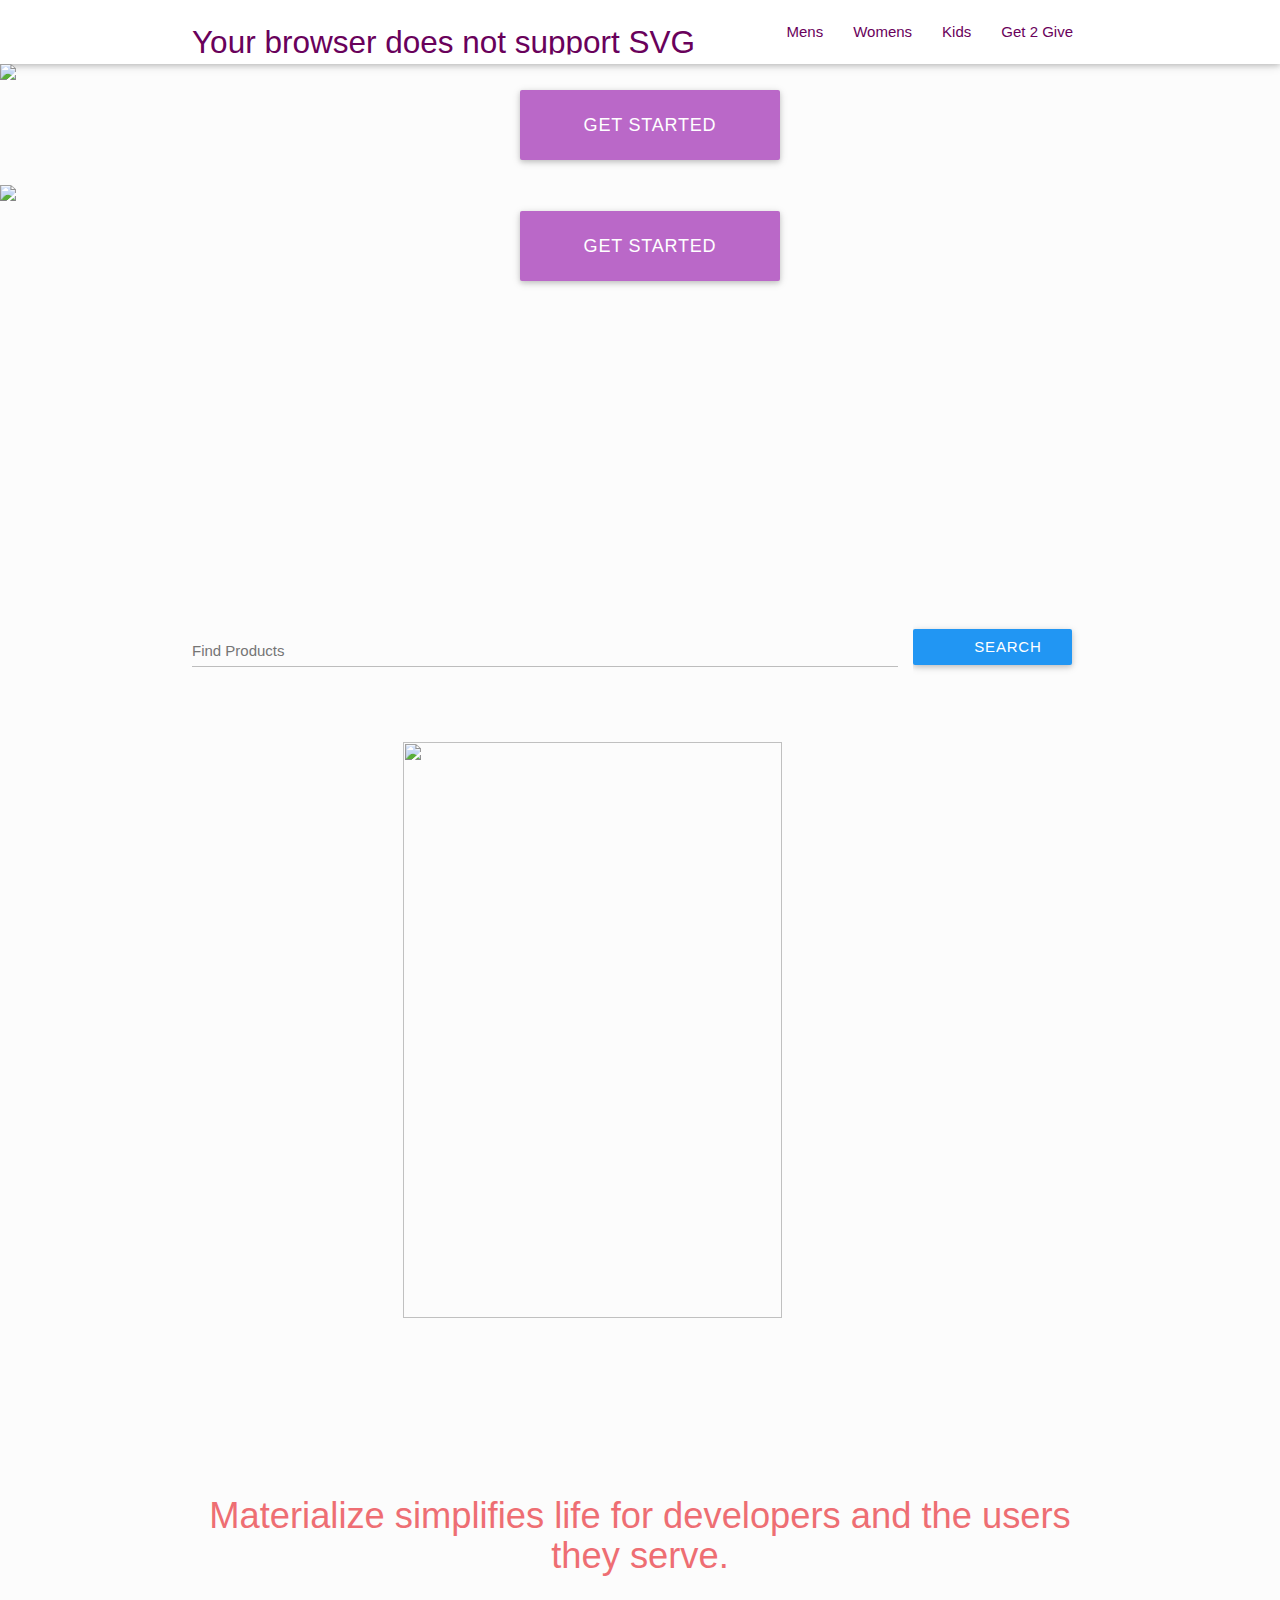
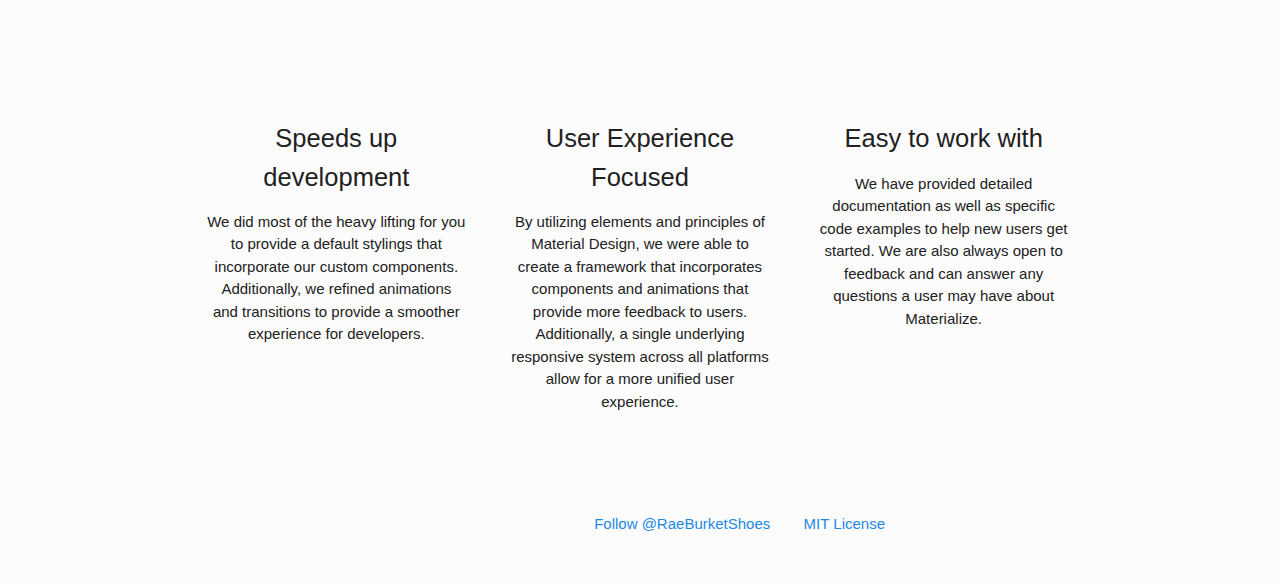
==== index.html @ afb957a3 "lots o work" ====
<html>
  <head><meta http-equiv="Content-Type" content="text/html; charset=UTF-8" />
<meta name="viewport" content="width=device-width, initial-scale=1, maximum-scale=1.0, user-scalable=no" />

<title>Materialize - Documentation</title>

<!-- Favicons -->
<link rel="apple-touch-icon-precomposed" href="images/favicon/apple-touch-icon-152x152.png" />
<meta name="msapplication-TileColor" content="#FFFFFF" />
<meta name="msapplication-TileImage" content="images/favicon/mstile-144x144.png" />
<link rel="icon" href="images/favicon/favicon-32x32.png" sizes="32x32" />

<!-- Android 5 Chrome Color -->
<meta name="theme-color" content="#EE6E73" />


<!--  CSS  -->
<link href="css/ghpages-materialize.css" type="text/css" rel="stylesheet" media="screen,projection" />
<link href='http://fonts.googleapis.com/css?family=Inconsolata' rel='stylesheet' type='text/css' />
<link href="css/prism.css" rel="stylesheet" />
  </head>
  <body>

    <!-- it works the same with all jquery version from 1.x to 2.x -->
    <script type="text/javascript" src="js/jquery-1.9.1.min.js"></script>
    <!-- use jssor.slider.mini.js (40KB) or jssor.sliderc.mini.js (32KB, with caption, no slideshow) or jssor.sliders.mini.js (28KB, no caption, no slideshow) instead for release -->
    <!-- jssor.slider.mini.js = jssor.sliderc.mini.js = jssor.sliders.mini.js = (jssor.js + jssor.slider.js) -->
    <script type="text/javascript" src="js/jssor.js"></script>
    <script type="text/javascript" src="js/jssor.slider.js"></script>
    <script>
        jQuery(document).ready(function ($) {

            var _CaptionTransitions = [];
            _CaptionTransitions["L"] = { $Duration: 900, x: 0.6, $Easing: { $Left: $JssorEasing$.$EaseInOutSine }, $Opacity: 2 };
            _CaptionTransitions["R"] = { $Duration: 900, x: -0.6, $Easing: { $Left: $JssorEasing$.$EaseInOutSine }, $Opacity: 2 };
            _CaptionTransitions["T"] = { $Duration: 900, y: 0.6, $Easing: { $Top: $JssorEasing$.$EaseInOutSine }, $Opacity: 2 };
            _CaptionTransitions["B"] = { $Duration: 900, y: -0.6, $Easing: { $Top: $JssorEasing$.$EaseInOutSine }, $Opacity: 2 };
            _CaptionTransitions["ZMF|10"] = { $Duration: 900, $Zoom: 11, $Easing: { $Zoom: $JssorEasing$.$EaseOutQuad, $Opacity: $JssorEasing$.$EaseLinear }, $Opacity: 2 };
            _CaptionTransitions["RTT|10"] = { $Duration: 900, $Zoom: 11, $Rotate: 1, $Easing: { $Zoom: $JssorEasing$.$EaseOutQuad, $Opacity: $JssorEasing$.$EaseLinear, $Rotate: $JssorEasing$.$EaseInExpo }, $Opacity: 2, $Round: { $Rotate: 0.8} };
            _CaptionTransitions["RTT|2"] = { $Duration: 900, $Zoom: 3, $Rotate: 1, $Easing: { $Zoom: $JssorEasing$.$EaseInQuad, $Opacity: $JssorEasing$.$EaseLinear, $Rotate: $JssorEasing$.$EaseInQuad }, $Opacity: 2, $Round: { $Rotate: 0.5} };
            _CaptionTransitions["RTTL|BR"] = { $Duration: 900, x: -0.6, y: -0.6, $Zoom: 11, $Rotate: 1, $Easing: { $Left: $JssorEasing$.$EaseInCubic, $Top: $JssorEasing$.$EaseInCubic, $Zoom: $JssorEasing$.$EaseInCubic, $Opacity: $JssorEasing$.$EaseLinear, $Rotate: $JssorEasing$.$EaseInCubic }, $Opacity: 2, $Round: { $Rotate: 0.8} };
            _CaptionTransitions["CLIP|LR"] = { $Duration: 900, $Clip: 15, $Easing: { $Clip: $JssorEasing$.$EaseInOutCubic }, $Opacity: 2 };
            _CaptionTransitions["MCLIP|L"] = { $Duration: 900, $Clip: 1, $Move: true, $Easing: { $Clip: $JssorEasing$.$EaseInOutCubic} };
            _CaptionTransitions["MCLIP|R"] = { $Duration: 900, $Clip: 2, $Move: true, $Easing: { $Clip: $JssorEasing$.$EaseInOutCubic} };

            var options = {
                $FillMode: 2,                                       //[Optional] The way to fill image in slide, 0 stretch, 1 contain (keep aspect ratio and put all inside slide), 2 cover (keep aspect ratio and cover whole slide), 4 actual size, 5 contain for large image, actual size for small image, default value is 0
                $AutoPlay: true,                                    //[Optional] Whether to auto play, to enable slideshow, this option must be set to true, default value is false
                $AutoPlayInterval: 4000,                            //[Optional] Interval (in milliseconds) to go for next slide since the previous stopped if the slider is auto playing, default value is 3000
                $PauseOnHover: 1,                                   //[Optional] Whether to pause when mouse over if a slider is auto playing, 0 no pause, 1 pause for desktop, 2 pause for touch device, 3 pause for desktop and touch device, 4 freeze for desktop, 8 freeze for touch device, 12 freeze for desktop and touch device, default value is 1

                $ArrowKeyNavigation: true,                     //[Optional] Allows keyboard (arrow key) navigation or not, default value is false
                $SlideEasing: $JssorEasing$.$EaseOutQuint,          //[Optional] Specifies easing for right to left animation, default value is $JssorEasing$.$EaseOutQuad
                $SlideDuration: 800,                               //[Optional] Specifies default duration (swipe) for slide in milliseconds, default value is 500
                $MinDragOffsetToSlide: 20,                          //[Optional] Minimum drag offset to trigger slide , default value is 20
                //$SlideWidth: 600,                                 //[Optional] Width of every slide in pixels, default value is width of 'slides' container
                //$SlideHeight: 300,                                //[Optional] Height of every slide in pixels, default value is height of 'slides' container
                $SlideSpacing: 0,                           //[Optional] Space between each slide in pixels, default value is 0
                $DisplayPieces: 1,                                  //[Optional] Number of pieces to display (the slideshow would be disabled if the value is set to greater than 1), the default value is 1
                $ParkingPosition: 0,                                //[Optional] The offset position to park slide (this options applys only when slideshow disabled), default value is 0.
                $UISearchMode: 1,                                   //[Optional] The way (0 parellel, 1 recursive, default value is 1) to search UI components (slides container, loading screen, navigator container, arrow navigator container, thumbnail navigator container etc).
                $PlayOrientation: 1,                                //[Optional] Orientation to play slide (for auto play, navigation), 1 horizental, 2 vertical, 5 horizental reverse, 6 vertical reverse, default value is 1
                $DragOrientation: 1,                                //[Optional] Orientation to drag slide, 0 no drag, 1 horizental, 2 vertical, 3 either, default value is 1 (Note that the $DragOrientation should be the same as $PlayOrientation when $DisplayPieces is greater than 1, or parking position is not 0)

                $CaptionSliderOptions: {                            //[Optional] Options which specifies how to animate caption
                    $Class: $JssorCaptionSlider$,                   //[Required] Class to create instance to animate caption
                    $CaptionTransitions: _CaptionTransitions,       //[Required] An array of caption transitions to play caption, see caption transition section at jssor slideshow transition builder
                    $PlayInMode: 1,                                 //[Optional] 0 None (no play), 1 Chain (goes after main slide), 3 Chain Flatten (goes after main slide and flatten all caption animations), default value is 1
                    $PlayOutMode: 3                                 //[Optional] 0 None (no play), 1 Chain (goes before main slide), 3 Chain Flatten (goes before main slide and flatten all caption animations), default value is 1
                },

                $BulletNavigatorOptions: {                          //[Optional] Options to specify and enable navigator or not
                    $Class: $JssorBulletNavigator$,                 //[Required] Class to create navigator instance
                    $ChanceToShow: 2,                               //[Required] 0 Never, 1 Mouse Over, 2 Always
                    $AutoCenter: 1,                                 //[Optional] Auto center navigator in parent container, 0 None, 1 Horizontal, 2 Vertical, 3 Both, default value is 0
                    $Steps: 1,                                      //[Optional] Steps to go for each navigation request, default value is 1
                    $Lanes: 1,                                      //[Optional] Specify lanes to arrange items, default value is 1
                    $SpacingX: 8,                                   //[Optional] Horizontal space between each item in pixel, default value is 0
                    $SpacingY: 8,                                   //[Optional] Vertical space between each item in pixel, default value is 0
                    $Orientation: 1                                 //[Optional] The orientation of the navigator, 1 horizontal, 2 vertical, default value is 1
                },

                $ArrowNavigatorOptions: {                           //[Optional] Options to specify and enable arrow navigator or not
                    $Class: $JssorArrowNavigator$,                  //[Requried] Class to create arrow navigator instance
                    $ChanceToShow: 1,                               //[Required] 0 Never, 1 Mouse Over, 2 Always
                    $AutoCenter: 2,                                 //[Optional] Auto center arrows in parent container, 0 No, 1 Horizontal, 2 Vertical, 3 Both, default value is 0
                    $Steps: 1                                       //[Optional] Steps to go for each navigation request, default value is 1
                }
            };

            var jssor_slider1 = new $JssorSlider$("slider1_container", options);

            //responsive code begin
            //you can remove responsive code if you don't want the slider scales while window resizes
            function ScaleSlider() {
                var bodyWidth = document.body.clientWidth;
                if (bodyWidth)
                    jssor_slider1.$ScaleWidth(Math.min(bodyWidth, 1920));
                else
                    window.setTimeout(ScaleSlider, 30);
            }

            ScaleSlider();

            if (!navigator.userAgent.match(/(iPhone|iPod|iPad|BlackBerry|IEMobile)/)) {
                $(window).bind('resize', ScaleSlider);
            }


            //if (navigator.userAgent.match(/(iPhone|iPod|iPad)/)) {
            //    $(window).bind("orientationchange", ScaleSlider);
            //}
            //responsive code end
        });
    </script>

    <nav id="front-page-nav">
      <div class="container">
        <div class="nav-wrapper"><a id="logo-container" href="index.html" class="brand-logo">
            <object id="front-page-logo" type="image/svg+xml" data="images/logo.png">Your browser does not support SVG</object></a>
          <ul id="nav-mobile" class="right side-nav">
            <li><a href="mens.html">Mens</a></li>
            <li><a href="womens.html">Womens</a></li>
            <li><a href="kids.html">Kids</a></li>
            <li><a href="get2give.html">Get 2 Give</a></li>
          </ul><a href="#" data-activates="nav-mobile" class="button-collapse"><i class="mdi-navigation-menu"></i></a>
        </div>
      </div>
    </nav>
    <!-- Jssor Slider Begin -->
    <!-- You can move inline styles to css file or css block. -->
    <div id="slider1_container" style="position: relative; margin: 0 auto;
        top: 0px; left: 0px; width: 1300px; height: 500px; overflow: hidden;">
        <!-- Loading Screen -->
        <div u="loading" style="position: absolute; top: 0px; left: 0px;">
            <div style="filter: alpha(opacity=70); opacity: 0.7; position: absolute; display: block;
                top: 0px; left: 0px; width: 100%; height: 100%;">
            </div>
            <div style="position: absolute; display: block; background: url(img/loading.gif) no-repeat center center;
                top: 0px; left: 0px; width: 100%; height: 100%;">
            </div>
        </div>
        <!-- Slides Container -->
        <div u="slides" style="cursor: move; position: absolute; left: 0px; top: 0px; width: 1300px;
            height: 500px; overflow: hidden;">
            <div>
                <img u="image" src="img/1920/sunsetshoes.jpg" />
                <!--
                <div style="position: absolute; width: 480px; height: 120px; top: 30px; left: 30px; padding: 5px;
                    text-align: left; line-height: 60px; text-transform: uppercase; font-size: 50px;
                        color: #FFFFFF;">Touch Swipe Slider
                </div>

                <div style="position: absolute; width: 480px; height: 120px; top: 300px; left: 30px; padding: 5px;
                    text-align: left; line-height: 36px; font-size: 30px;
                        color: #FFFFFF;">
                        Build your slider with anything, includes image, content, text, html, photo, picture
                </div>
              -->
              <div class="row center" id="gus1">
                <a href="http://materializecss.com/getting_started.html" id="download-button" class="btn-large waves-effect waves-light">Get Started</a>
              </div>
            </div>
            <div>
                <img u="image" src="img/1920/oceanshoes.jpg" />
                <!--
                <div style="position: absolute; width: 480px; height: 120px; top: 30px; left: 30px; padding: 5px;
                    text-align: left; line-height: 60px; text-transform: uppercase; font-size: 50px;
                        color: #FFFFFF;">Touch Swipe Slider
                </div>
                <div style="position: absolute; width: 480px; height: 120px; top: 300px; left: 30px; padding: 5px;
                    text-align: left; line-height: 36px; font-size: 30px;
                        color: #FFFFFF;">
                        Build your slider with anything, includes image, content, text, html, photo, picture
                </div>
              -->
              <div class="row center" id="gus1">
                <a href="http://materializecss.com/getting_started.html" id="download-button" class="btn-large waves-effect waves-light">Get Started</a>
              </div>
            </div>
            <!-- Example to add fixed static share buttons in slider BEGIN -->
            <!-- Remove it if no need -->
            <!-- Share Button Styles -->
            <style>
                .share-icon {
                    display: inline-block;
                    float: left;
                    margin: 4px;
                    width: 32px;
                    height: 32px;
                    cursor: pointer;
                    vertical-align: middle;
                    background-image: url(img/share/share-icons.png);
                }

                .share-facebook {
                    background-position: 0px 0px;
                }

                    .share-facebook:hover {
                        background-position: 0px -40px;
                    }

        .share-twitter {
            background-position: -40px 0px;
        }

            .share-twitter:hover {
                background-position: -40px -40px;
            }

        .share-pinterest {
            background-position: -80px 0px;
        }

            .share-pinterest:hover {
                background-position: -80px -40px;
            }

                .share-linkedin {
                    background-position: -240px 0px;
                }

                    .share-linkedin:hover {
                        background-position: -240px -40px;
                    }


                .share-googleplus {
                    background-position: -120px 0px;
                }

                    .share-googleplus:hover {
                        background-position: -120px -40px;
                    }


        .share-stumbleupon {
            background-position: -360px 0px;
        }

            .share-stumbleupon:hover {
                background-position: -360px -40px;
            }

                .share-email {
                    background-position: -320px 0px;
                }

                    .share-email:hover {
                        background-position: -320px -40px;
                    }
            </style>

            <!-- Example to add fixed static share buttons in slider BEGIN -->
            <!-- Remove it if no need -->
            <div u="any" style="position: absolute; display: block; top: 6px; right: 170px; width: 280px; height: 40px;">


                <!--
                <a class="share-icon share-facebook" target="_blank" href="http://www.facebook.com/sharer.php?u=http://jssor.com" title="Share on Facebook"></a>
                <a class="share-icon share-twitter" target="_blank" href="http://twitter.com/share?url=http://jssor.com&text=jQuery%20Image%20Slider/Slideshow/Carousel/Gallery/Banner%20javascript+html%20TOUCH%20SWIPE%20Responsive" title="Share on Twitter"></a>
                <a class="share-icon share-googleplus" target="_blank" href="https://plus.google.com/share?url=http://jssor.com" title="Share on Google Plus"></a>
                <a class="share-icon share-linkedin" target="_blank" href="http://www.linkedin.com/shareArticle?mini=true&url=http://jssor.com" title="Share on LinkedIn"></a>
                <a class="share-icon share-stumbleupon" target="_blank" href="http://www.stumbleupon.com/submit?url=http://jssor.com&title=jQuery%20Image%20Slider/Slideshow/Carousel/Gallery/Banner%20javascript+html%20TOUCH%20SWIPE%20Responsive" title="Share on StumbleUpon"></a>
                <a class="share-icon share-pinterest" target="_blank" href="http://pinterest.com/pin/create/button/?url=http://jssor.com&media=http://jssor.com/img/site/jssor.slider.jpg&description=jQuery%20Image%20Slider/Slideshow/Carousel/Gallery/Banner%20javascript+html%20TOUCH%20SWIPE%20Responsive" title="Share on Pinterst"></a>
                <a class="share-icon share-email" target="_blank" href="mailto:?Subject=Jssor%20Slider&Body=Highly%20recommended%20jQuery%20Image%20Slider/Slideshow/Carousel/Gallery/Banner%20javascript+html%20TOUCH%20SWIPE%20Responsive%20http://jssor.com" title="Share by Email"></a> 
                -->
            </div>
            <!-- Example to add fixed static share buttons in slider END -->
        </div>
                
        <!-- Bullet Navigator Skin Begin -->
        <style>
            /* jssor slider bullet navigator skin 21 css */
            /*
            .jssorb21 div           (normal)
            .jssorb21 div:hover     (normal mouseover)
            .jssorb21 .av           (active)
            .jssorb21 .av:hover     (active mouseover)
            .jssorb21 .dn           (mousedown)
            */
            .jssorb21 div, .jssorb21 div:hover, .jssorb21 .av
            {
                background: url(img/b21.png) no-repeat;
                overflow:hidden;
                cursor: pointer;
            }
            .jssorb21 div { background-position: -5px -5px; }
            .jssorb21 div:hover, .jssorb21 .av:hover { background-position: -35px -5px; }
            .jssorb21 .av { background-position: -65px -5px; }
            .jssorb21 .dn, .jssorb21 .dn:hover { background-position: -95px -5px; }
        </style>
        <!-- bullet navigator container -->
        <div u="navigator" class="jssorb21" style="position: absolute; bottom: 26px; left: 6px;">
            <!-- bullet navigator item prototype -->
            <div u="prototype" style="POSITION: absolute; WIDTH: 19px; HEIGHT: 19px; text-align:center; line-height:19px; color:White; font-size:12px;"></div>
        </div>
        <!-- Bullet Navigator Skin End -->

        <!-- Arrow Navigator Skin Begin -->
        <style>
            /* jssor slider arrow navigator skin 21 css */
            /*
            .jssora21l              (normal)
            .jssora21r              (normal)
            .jssora21l:hover        (normal mouseover)
            .jssora21r:hover        (normal mouseover)
            .jssora21ldn            (mousedown)
            .jssora21rdn            (mousedown)
            */
            .jssora21l, .jssora21r, .jssora21ldn, .jssora21rdn
            {
              position: absolute;
              cursor: pointer;
              display: block;
                background: url(img/a21.png) center center no-repeat;
                overflow: hidden;
            }
            .jssora21l { background-position: -3px -33px; }
            .jssora21r { background-position: -63px -33px; }
            .jssora21l:hover { background-position: -123px -33px; }
            .jssora21r:hover { background-position: -183px -33px; }
            .jssora21ldn { background-position: -243px -33px; }
            .jssora21rdn { background-position: -303px -33px; }
        </style>
        <!-- Arrow Left -->
        <span u="arrowleft" class="jssora21l" style="width: 55px; height: 55px; top: 123px; left: 8px;">
        </span>
        <!-- Arrow Right -->
        <span u="arrowright" class="jssora21r" style="width: 55px; height: 55px; top: 123px; right: 8px">
        </span>
        <!-- Arrow Navigator Skin End -->
        <a style="display: none" href="http://www.jssor.com">javascript</a>
    </div>
    <!-- Jssor Slider End -->

<div class="container">
  <div class='section'>

      <div class="row">
        <form class="col s12 ">
          <div class="row">
            <div id="searchField" class="col s12"><input type="text" placeholder="Find Products">
            </div>
            <div id="searchButton">
              <a class="waves-effect waves-light btn"><i class="mdi-action-search"></i>Search</a>
            </div>
          </div>
        </form>
      </div>
    
    <div class='row'>
      <div class='col s12 m8 offset-m2'>
        <img id="responsive-img" src="images/responsive.png">
      </div>
    </div>
    
    <div class="row">
      <h3 class="col s12 light center header">Materialize simplifies life for developers and the users they serve.</h3>
    </div>

    <!--   Promo Section   -->
    <div class="row">
      <div class="col s12 m4">
        <div class="center promo">
          <i class="mdi-image-flash-on"></i>
          <p class="promo-caption">Speeds up development</p>
          <p class="light center">We did most of the heavy lifting for you to provide a default stylings that incorporate our custom components. Additionally, we refined animations and transitions to provide a smoother experience for developers.</p>
        </div>
      </div>

      <div class="col s12 m4">
        <div class="center promo">
          <i class="mdi-social-group"></i>
          <p class="promo-caption">User Experience Focused</p>
          <p class="light center">By utilizing elements and principles of Material Design, we were able to create a framework that incorporates components and animations that provide more feedback to users. Additionally, a single underlying responsive system across all platforms allow for a more unified user experience.</p>
        </div>
      </div>

      <div class="col s12 m4">
        <div class="center promo">
          <i class="mdi-action-settings"></i>
          <p class="promo-caption">Easy to work with</p>
          <p class="light center">We have provided detailed documentation as well as specific code examples to help new users get started. We are also always open to feedback and can answer any questions a user may have about Materialize.</p>
        </div>
      </div>
    </div>
    
 </div>
</div>

</div><div id="footer" class="section">
  <div class="footer-block">
    <iframe src="http://ghbtns.com/github-btn.html?user=dogfalo&repo=materialize&type=watch&count=true&size=large" allowtransparency="true" frameborder="0" scrolling="0" width="170" height="30"></iframe>
  </div>
  <div class="footer-block">
    <a href="https://twitter.com/RaeBurketShoes" class="twitter-follow-button" data-show-count="true" data-size="large" data-dnt="true">Follow @RaeBurketShoes</a>
  </div>
  <div class="footer-block">
    <div class="g-follow" data-annotation="bubble" data-height="24" data-href="https://plus.google.com/108619793845925798422" data-rel="publisher"></div>
  </div>
  <div class="footer-block">
    <a href="https://github.com/Dogfalo/materialize/blob/master/LICENSE">MIT License</a>
  </div>
</div><!--  Scripts-->
<script src="https://code.jquery.com/jquery-2.1.1.min.js"></script>
<script src="js/jquery.timeago.js"></script>  
<script src="js/prism.js"></script>
<script src="bin/materialize.js"></script>
<script src="js/init.js"></script>
<!-- Twitter Button -->
<script>!function(d,s,id){var js,fjs=d.getElementsByTagName(s)[0],p=/^http:/.test(d.location)?'http':'https';if(!d.getElementById(id)){js=d.createElement(s);js.id=id;js.src=p+'://platform.twitter.com/widgets.js';fjs.parentNode.insertBefore(js,fjs);}}(document, 'script', 'twitter-wjs');</script>

<!-- Google Plus Button-->
<script src="https://apis.google.com/js/platform.js" async defer></script>

<!--  Google Analytics  -->
<script>
(function(i,s,o,g,r,a,m){i['GoogleAnalyticsObject']=r;i[r]=i[r]||function(){
(i[r].q=i[r].q||[]).push(arguments)},i[r].l=1*new Date();a=s.createElement(o),
m=s.getElementsByTagName(o)[0];a.async=1;a.src=g;m.parentNode.insertBefore(a,m)
})(window,document,'script','//www.google-analytics.com/analytics.js','ga');

ga('create', 'UA-56218128-1', 'auto');
ga('require', 'displayfeatures');
ga('send', 'pageview');
</script>
  </body>
</html>
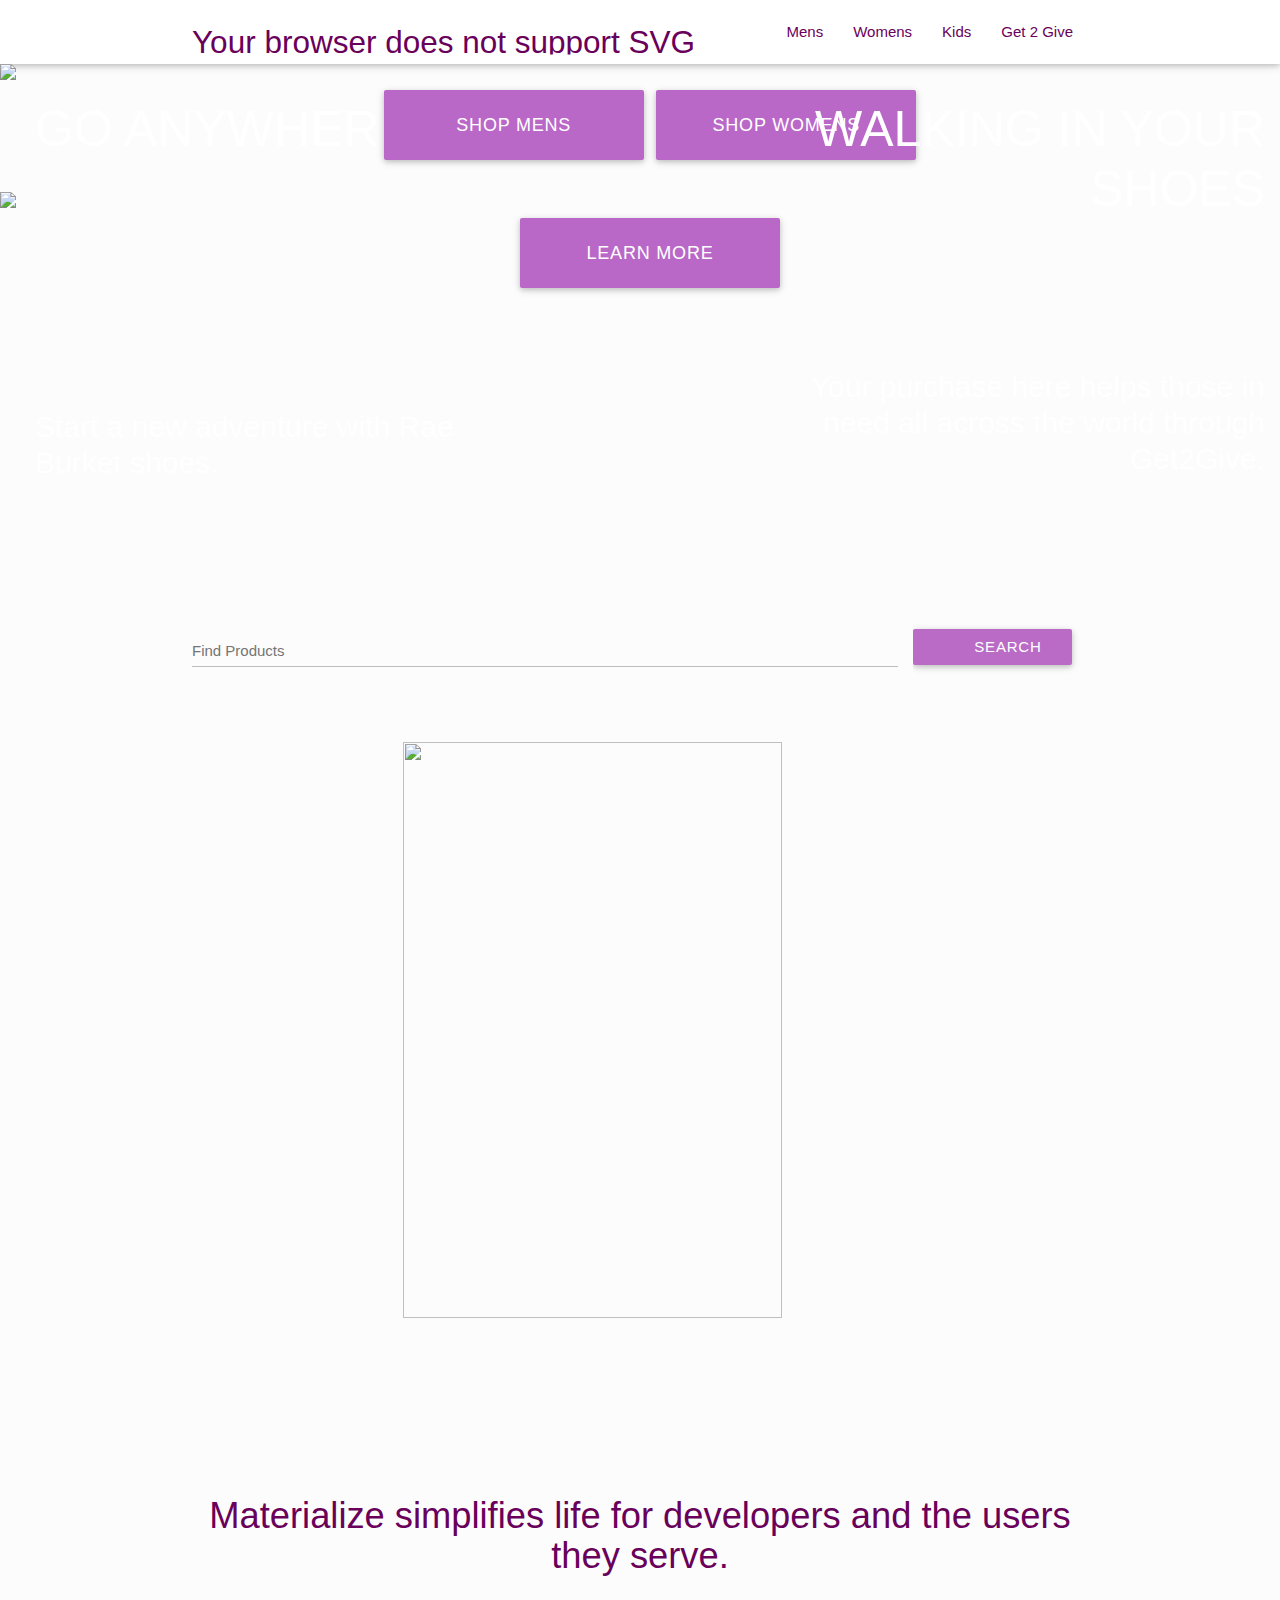
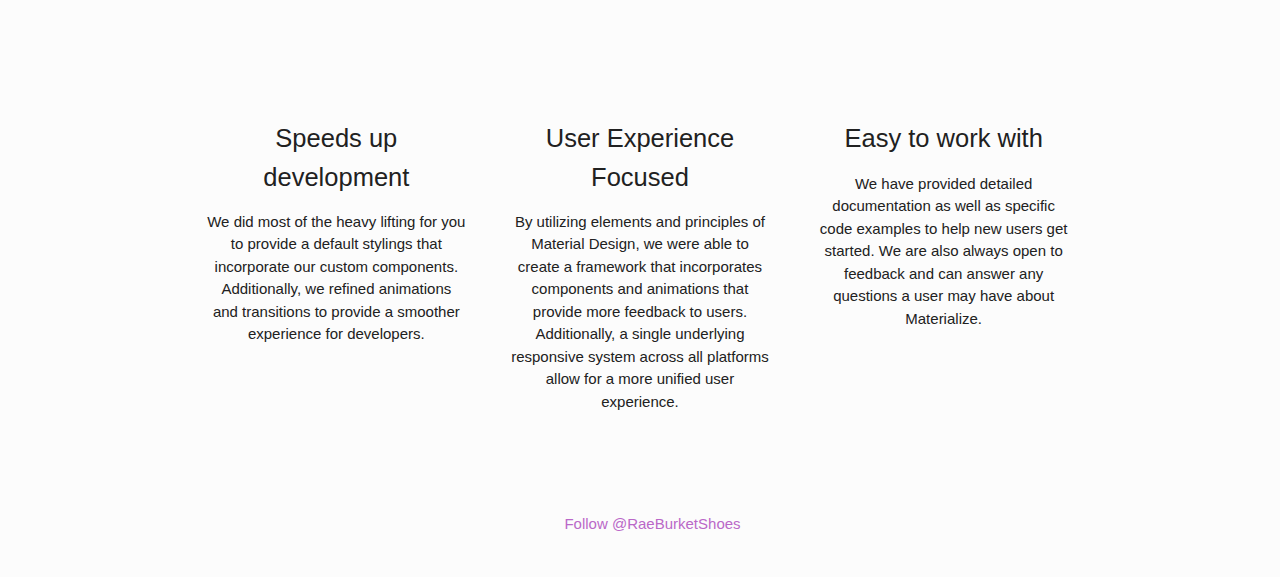
==== commit 0d677aeb: "sagejdskag" ====
--- a/index.html
+++ b/index.html
@@ -10,7 +10,16 @@
 <meta name="msapplication-TileColor" content="#FFFFFF" />
 <meta name="msapplication-TileImage" content="images/favicon/mstile-144x144.png" />
 <link rel="icon" href="images/favicon/favicon-32x32.png" sizes="32x32" />
-
+<script>
+  (function(i,s,o,g,r,a,m){i['GoogleAnalyticsObject']=r;i[r]=i[r]||function(){
+  (i[r].q=i[r].q||[]).push(arguments)},i[r].l=1*new Date();a=s.createElement(o),
+  m=s.getElementsByTagName(o)[0];a.async=1;a.src=g;m.parentNode.insertBefore(a,m)
+  })(window,document,'script','//www.google-analytics.com/analytics.js','ga');
+
+  ga('create', 'UA-56941323-1', 'auto');
+  ga('send', 'pageview');
+
+</script>
 <!-- Android 5 Chrome Color -->
 <meta name="theme-color" content="#EE6E73" />
 
@@ -146,37 +155,37 @@
             height: 500px; overflow: hidden;">
             <div>
                 <img u="image" src="img/1920/sunsetshoes.jpg" />
-                <!--
+                
                 <div style="position: absolute; width: 480px; height: 120px; top: 30px; left: 30px; padding: 5px;
                     text-align: left; line-height: 60px; text-transform: uppercase; font-size: 50px;
-                        color: #FFFFFF;">Touch Swipe Slider
+                        color: #FFFFFF;">Go Anywhere
                 </div>
 
-                <div style="position: absolute; width: 480px; height: 120px; top: 300px; left: 30px; padding: 5px;
+                <div style="position: absolute; width: 480px; height: 120px; top: 340px; left: 30px; padding: 5px;
                     text-align: left; line-height: 36px; font-size: 30px;
                         color: #FFFFFF;">
-                        Build your slider with anything, includes image, content, text, html, photo, picture
+                        Start a new adventure with Rae Burket shoes.
                 </div>
-              -->
+              
               <div class="row center" id="gus1">
-                <a href="http://materializecss.com/getting_started.html" id="download-button" class="btn-large waves-effect waves-light">Get Started</a>
+                <a href="mens.html" id="download-button" class="btn-large waves-effect waves-light">Shop Mens</a>
+                &nbsp;
+                <a href="womens.html" id="download-button" class="btn-large waves-effect waves-light">Shop Womens</a>
               </div>
             </div>
             <div>
                 <img u="image" src="img/1920/oceanshoes.jpg" />
-                <!--
-                <div style="position: absolute; width: 480px; height: 120px; top: 30px; left: 30px; padding: 5px;
-                    text-align: left; line-height: 60px; text-transform: uppercase; font-size: 50px;
-                        color: #FFFFFF;">Touch Swipe Slider
+                <div style="position: absolute; width: 480px; height: 120px; top: 30px; right: 30px; padding: 5px;
+                    text-align: right; line-height: 60px; text-transform: uppercase; font-size: 50px;
+                        color: #FFFFFF;">Walking in Your Shoes
                 </div>
-                <div style="position: absolute; width: 480px; height: 120px; top: 300px; left: 30px; padding: 5px;
-                    text-align: left; line-height: 36px; font-size: 30px;
+                <div style="position: absolute; width: 480px; height: 120px; top: 300px; right: 30px; padding: 5px;
+                    text-align: right; line-height: 36px; font-size: 30px;
                         color: #FFFFFF;">
-                        Build your slider with anything, includes image, content, text, html, photo, picture
+                        Your purchase here helps those in need all across the world through Get2Give.
                 </div>
-              -->
               <div class="row center" id="gus1">
-                <a href="http://materializecss.com/getting_started.html" id="download-button" class="btn-large waves-effect waves-light">Get Started</a>
+                <a href="get2give.html" id="download-button" class="btn-large waves-effect waves-light">Learn More</a>
               </div>
             </div>
             <!-- Example to add fixed static share buttons in slider BEGIN -->
@@ -345,7 +354,7 @@
             <div id="searchField" class="col s12"><input type="text" placeholder="Find Products">
             </div>
             <div id="searchButton">
-              <a class="waves-effect waves-light btn"><i class="mdi-action-search"></i>Search</a>
+              <a href="search.html" class="waves-effect waves-light btn"><i class="mdi-action-search"></i>Search</a>
             </div>
           </div>
         </form>
@@ -393,16 +402,7 @@
 
 </div><div id="footer" class="section">
   <div class="footer-block">
-    <iframe src="http://ghbtns.com/github-btn.html?user=dogfalo&repo=materialize&type=watch&count=true&size=large" allowtransparency="true" frameborder="0" scrolling="0" width="170" height="30"></iframe>
-  </div>
-  <div class="footer-block">
     <a href="https://twitter.com/RaeBurketShoes" class="twitter-follow-button" data-show-count="true" data-size="large" data-dnt="true">Follow @RaeBurketShoes</a>
-  </div>
-  <div class="footer-block">
-    <div class="g-follow" data-annotation="bubble" data-height="24" data-href="https://plus.google.com/108619793845925798422" data-rel="publisher"></div>
-  </div>
-  <div class="footer-block">
-    <a href="https://github.com/Dogfalo/materialize/blob/master/LICENSE">MIT License</a>
   </div>
 </div><!--  Scripts-->
 <script src="https://code.jquery.com/jquery-2.1.1.min.js"></script>
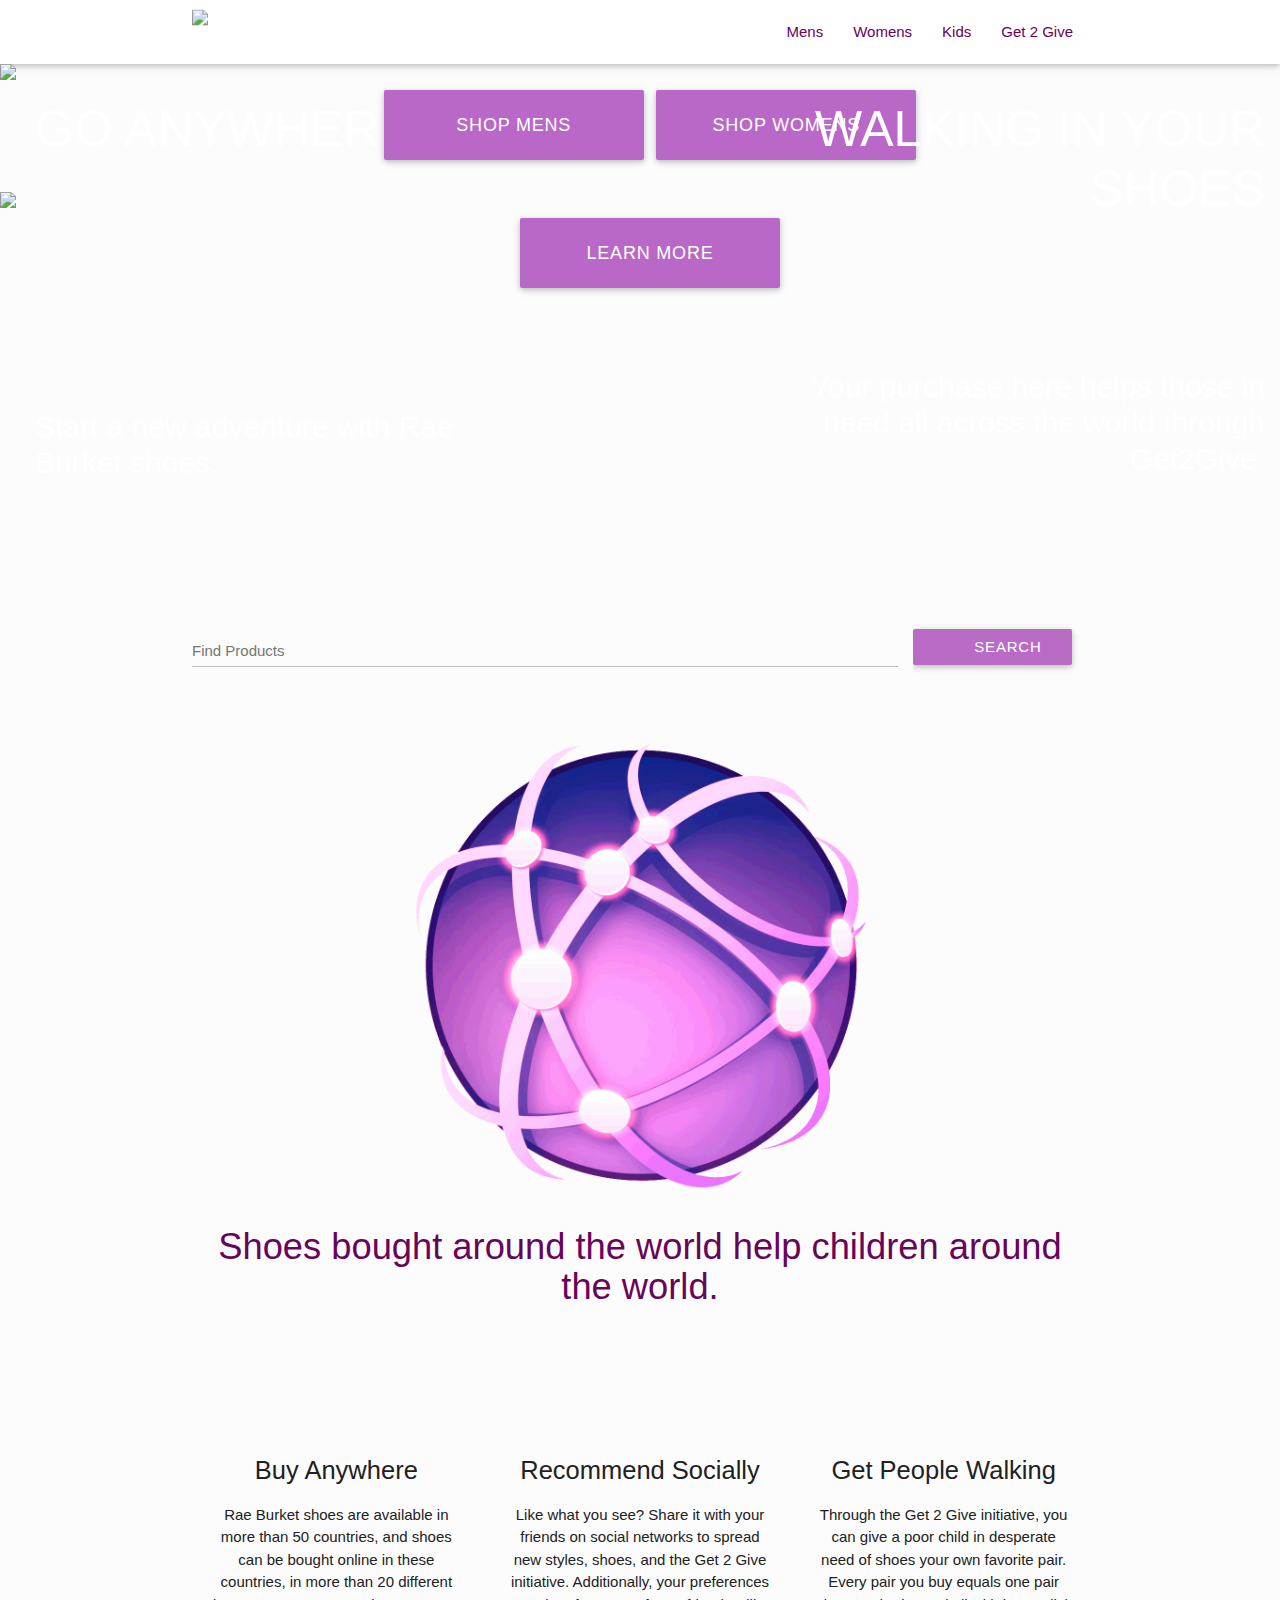
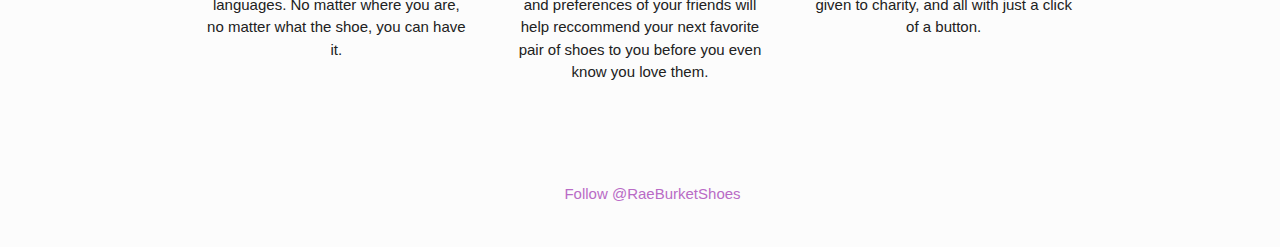
==== commit fa1afba2: "update" ====
--- a/index.html
+++ b/index.html
@@ -3,7 +3,7 @@
   <head><meta http-equiv="Content-Type" content="text/html; charset=UTF-8" />
 <meta name="viewport" content="width=device-width, initial-scale=1, maximum-scale=1.0, user-scalable=no" />
 
-<title>Materialize - Documentation</title>
+<title>Rae Burcket Shoes</title>
 
 <!-- Favicons -->
 <link rel="apple-touch-icon-precomposed" href="images/favicon/apple-touch-icon-152x152.png" />
@@ -127,7 +127,7 @@
     <nav id="front-page-nav">
       <div class="container">
         <div class="nav-wrapper"><a id="logo-container" href="index.html" class="brand-logo">
-            <object id="front-page-logo" type="image/svg+xml" data="images/logo.png">Your browser does not support SVG</object></a>
+            <img style="-webkit-user-select:none; float: right;" src="images/logo.png"></a>
           <ul id="nav-mobile" class="right side-nav">
             <li><a href="mens.html">Mens</a></li>
             <li><a href="womens.html">Womens</a></li>
@@ -362,37 +362,37 @@
     
     <div class='row'>
       <div class='col s12 m8 offset-m2'>
-        <img id="responsive-img" src="images/responsive.png">
+        <img id="responsive-img" src="images/globe.gif">
       </div>
     </div>
     
     <div class="row">
-      <h3 class="col s12 light center header">Materialize simplifies life for developers and the users they serve.</h3>
+      <h3 class="col s12 light center header">Shoes bought around the world help children around the world.</h3>
     </div>
 
     <!--   Promo Section   -->
     <div class="row">
       <div class="col s12 m4">
         <div class="center promo">
-          <i class="mdi-image-flash-on"></i>
-          <p class="promo-caption">Speeds up development</p>
-          <p class="light center">We did most of the heavy lifting for you to provide a default stylings that incorporate our custom components. Additionally, we refined animations and transitions to provide a smoother experience for developers.</p>
+          <i class="mdi-social-public"></i>
+          <p class="promo-caption">Buy Anywhere</p>
+          <p class="light center">Rae Burket shoes are available in more than 50 countries, and shoes can be bought online in these countries, in more than 20 different languages. No matter where you are, no matter what the shoe, you can have it.</p>
         </div>
       </div>
 
       <div class="col s12 m4">
         <div class="center promo">
           <i class="mdi-social-group"></i>
-          <p class="promo-caption">User Experience Focused</p>
-          <p class="light center">By utilizing elements and principles of Material Design, we were able to create a framework that incorporates components and animations that provide more feedback to users. Additionally, a single underlying responsive system across all platforms allow for a more unified user experience.</p>
+          <p class="promo-caption">Recommend Socially</p>
+          <p class="light center">Like what you see? Share it with your friends on social networks to spread new styles, shoes, and the Get 2 Give initiative. Additionally, your preferences and preferences of your friends will help reccommend your next favorite pair of shoes to you before you even know you love them.</p>
         </div>
       </div>
 
       <div class="col s12 m4">
         <div class="center promo">
-          <i class="mdi-action-settings"></i>
-          <p class="promo-caption">Easy to work with</p>
-          <p class="light center">We have provided detailed documentation as well as specific code examples to help new users get started. We are also always open to feedback and can answer any questions a user may have about Materialize.</p>
+          <i class="mdi-maps-directions-walk"></i>
+          <p class="promo-caption">Get People Walking</p>
+          <p class="light center">Through the Get 2 Give initiative, you can give a poor child in desperate need of shoes your own favorite pair. Every pair you buy equals one pair given to charity, and all with just a click of a button.</p>
         </div>
       </div>
     </div>
